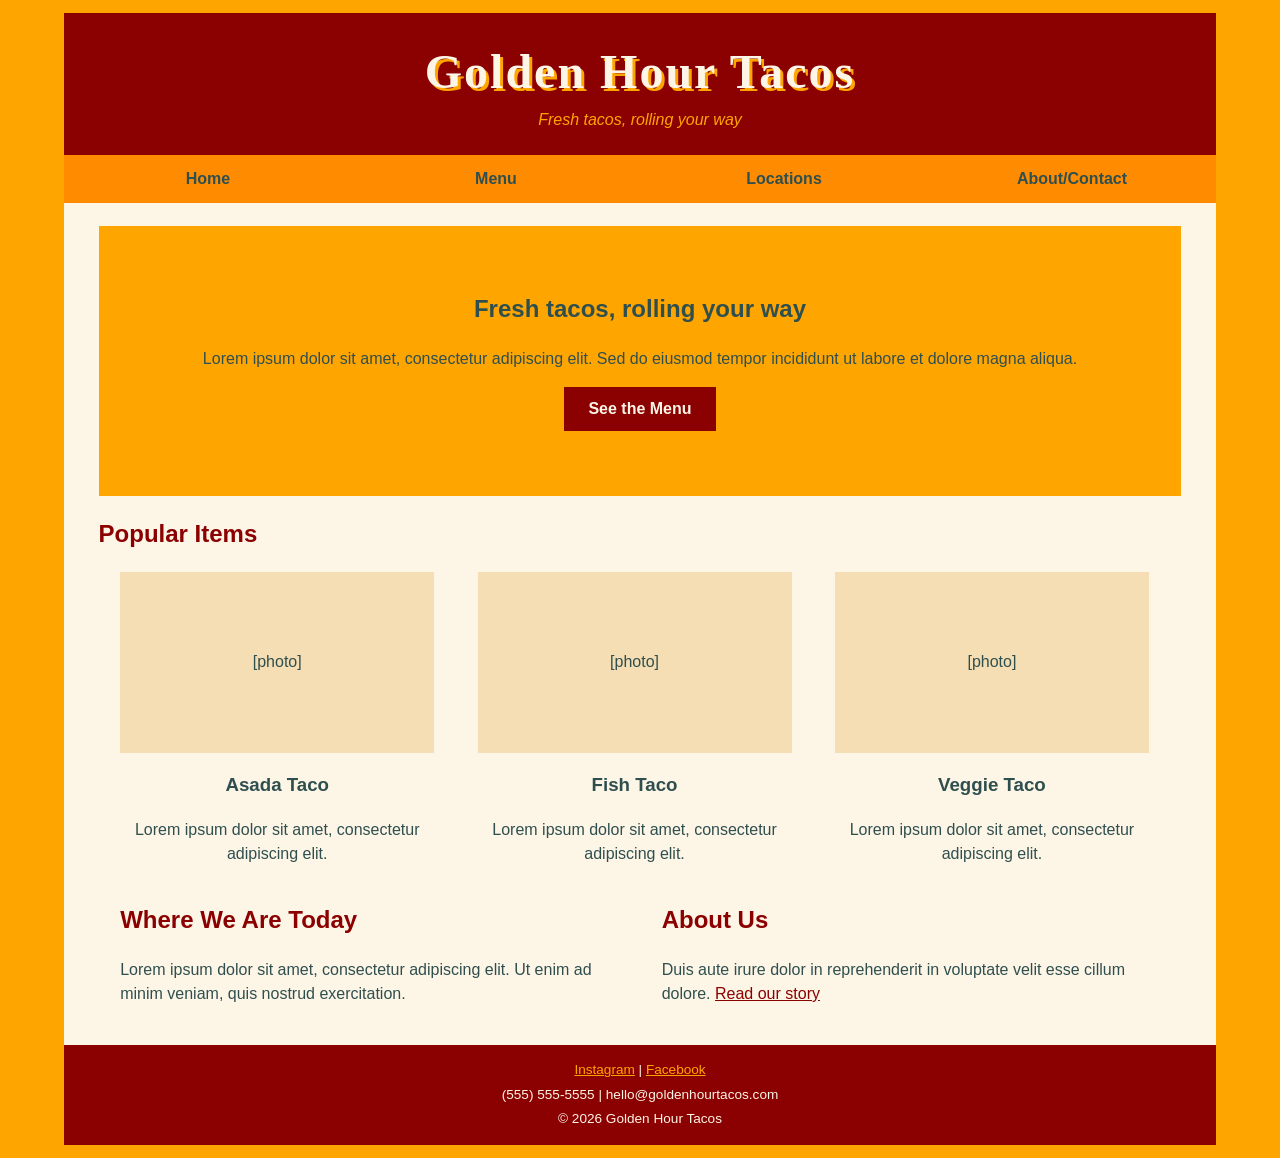
==== index.html @ 8b1f3985 "Add files via upload" ====
<!DOCTYPE html>
<html lang="en">
<head>
  <meta charset="utf-8">
  <meta name="viewport" content="width=device-width, initial-scale=1">
  <title>Golden Hour Tacos | Home</title>
  <link rel="stylesheet" href="styles.css">
</head>
<body>
  <div id="wrapper">

    <header>
      <h1>Golden Hour Tacos</h1>
      <p>Fresh tacos, rolling your way</p>
    </header>

    <nav>
      <ul>
        <li><a href="index.html">Home</a></li>
        <li><a href="#">Menu</a></li>
        <li><a href="#">Locations</a></li>
        <li><a href="#">About/Contact</a></li>
      </ul>
    </nav>

    <main>
      <div id="hero">
        <h2>Fresh tacos, rolling your way</h2>
        <p>Lorem ipsum dolor sit amet, consectetur adipiscing elit. Sed do eiusmod tempor incididunt ut labore et dolore magna aliqua.</p>
        <a class="button" href="#">See the Menu</a>
      </div>

      <h2>Popular Items</h2>
      <div class="item">
        <div class="photo">[photo]</div>
        <h3>Asada Taco</h3>
        <p>Lorem ipsum dolor sit amet, consectetur adipiscing elit.</p>
      </div>
      <div class="item">
        <div class="photo">[photo]</div>
        <h3>Fish Taco</h3>
        <p>Lorem ipsum dolor sit amet, consectetur adipiscing elit.</p>
      </div>
      <div class="item">
        <div class="photo">[photo]</div>
        <h3>Veggie Taco</h3>
        <p>Lorem ipsum dolor sit amet, consectetur adipiscing elit.</p>
      </div>
      <div class="clear"></div>

      <div class="half">
        <h2>Where We Are Today</h2>
        <p>Lorem ipsum dolor sit amet, consectetur adipiscing elit. Ut enim ad minim veniam, quis nostrud exercitation.</p>
      </div>
      <div class="half">
        <h2>About Us</h2>
        <p>Duis aute irure dolor in reprehenderit in voluptate velit esse cillum dolore. <a href="#">Read our story</a></p>
      </div>
      <div class="clear"></div>
    </main>

    <footer>
      <p><a href="#">Instagram</a> | <a href="#">Facebook</a></p>
      <p>(555) 555-5555 | hello@goldenhourtacos.com</p>
      <p>&copy; 2026 Golden Hour Tacos</p>
    </footer>

  </div>
</body>
</html>
---- styles.css ----
/* Color scheme (W3Schools color names):
   Orange - accents, DarkRed - header/footer, OldLace - page/content,
   DarkSlateGray - text (charcoal) */

body {
  margin: 0;
  padding: 1% 0;
  background-color: Orange;
  color: DarkSlateGray;
  font-family: Verdana, Arial, sans-serif;
  line-height: 1.5;
}

/* Fluid wrapper: width is a percentage so it grows and shrinks with the browser */
#wrapper {
  width: 90%;
  margin: 0 auto;
  background-color: OldLace;
}

header {
  background-color: DarkRed;
  color: OldLace;
  text-align: center;
  padding: 2% 0;
}

header h1 {
  margin: 0;
  font-family: Georgia, serif;
  font-size: 3em;
  letter-spacing: 2px;
  text-shadow: 3px 3px 0 Orange;
}

header p {
  margin: 0;
  font-style: italic;
  color: Orange;
}

/* Nav: horizontal bar, four links each 25% wide */
nav {
  background-color: DarkOrange;
}

nav ul {
  list-style: none;
  margin: 0;
  padding: 0;
  overflow: hidden;
}

nav li {
  float: left;
  width: 25%;
}

nav a {
  display: block;
  padding: 12px 0;
  text-align: center;
  color: DarkSlateGray;
  font-weight: bold;
  text-decoration: none;
}

nav a:hover {
  background-color: DarkRed;
  color: OldLace;
}

main {
  padding: 2% 3%;
}

main h2 {
  color: DarkRed;
}

main a {
  color: DarkRed;
}

#hero {
  background-color: Orange;
  text-align: center;
  padding: 6% 5%;
}

#hero h2 {
  color: DarkSlateGray;
  margin-top: 0;
}

.button {
  display: inline-block;
  background-color: DarkRed;
  color: OldLace;
  padding: 10px 24px;
  text-decoration: none;
  font-weight: bold;
}

#hero .button {
  color: OldLace;
}

.button:hover {
  background-color: DarkSlateGray;
}

/* Three fluid columns for the popular items */
.item {
  float: left;
  width: 29%;
  margin: 0 2%;
  text-align: center;
}

.photo {
  background-color: Wheat;
  padding: 25% 0;
}

/* Two fluid columns */
.half {
  float: left;
  width: 46%;
  margin: 0 2%;
}

.clear {
  clear: both;
}

footer {
  background-color: DarkRed;
  color: OldLace;
  text-align: center;
  padding: 1% 0;
  font-size: 0.85em;
}

footer p {
  margin: 4px 0;
}

footer a {
  color: Orange;
}
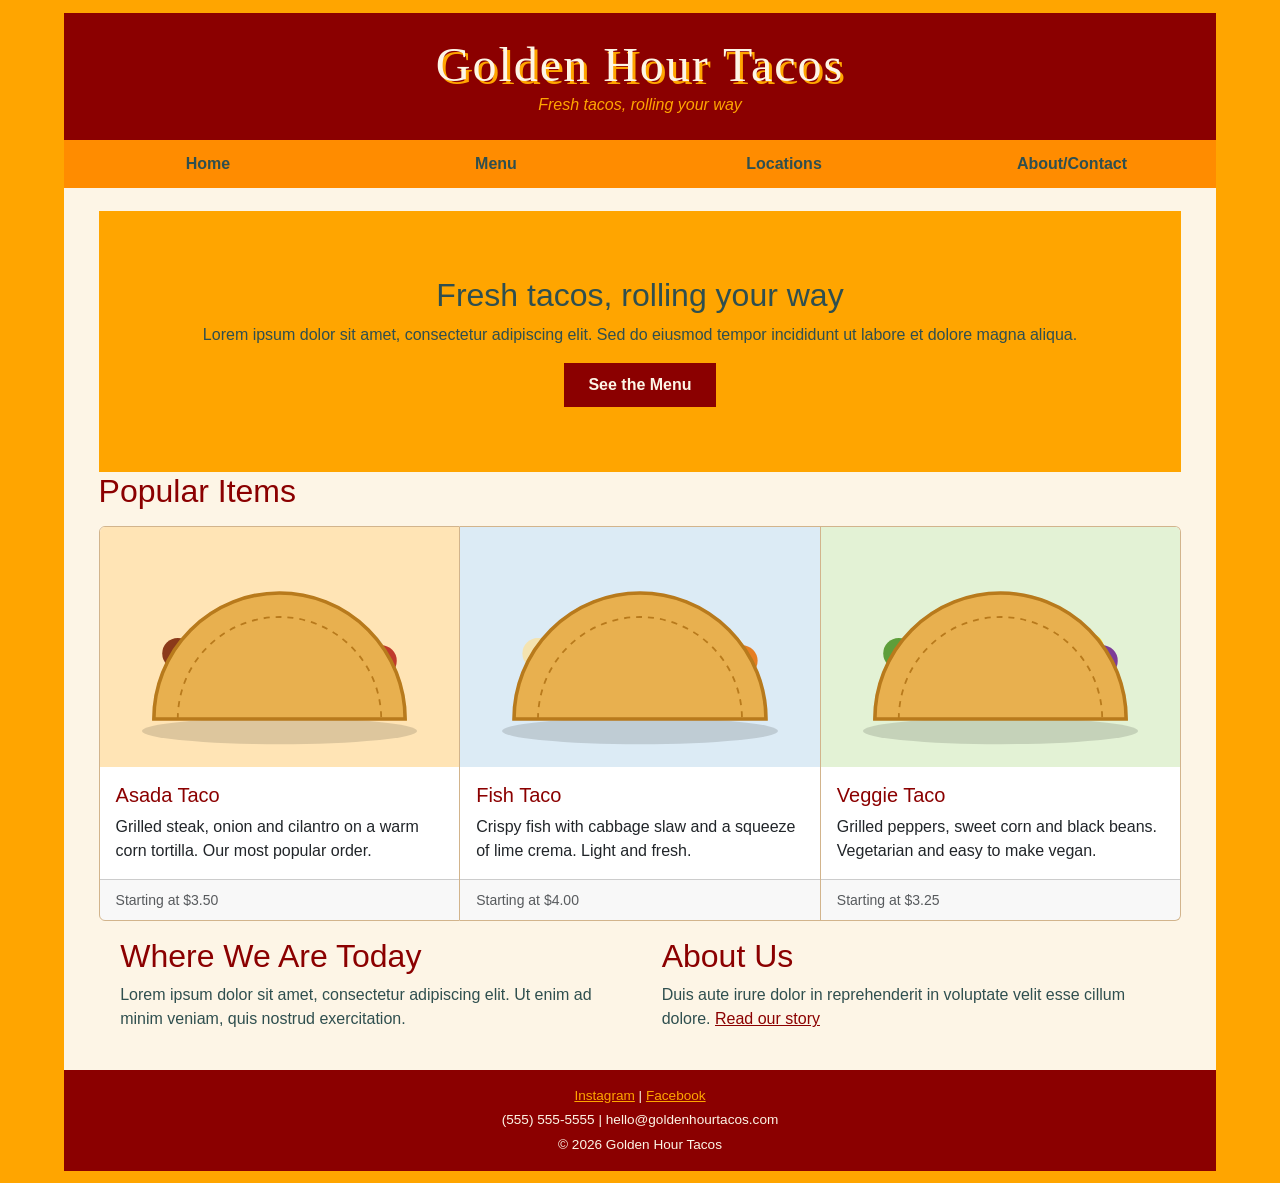
==== commit a5298a90: "Add files via upload" ====
--- a/index.html
+++ b/index.html
@@ -4,6 +4,7 @@
   <meta charset="utf-8">
   <meta name="viewport" content="width=device-width, initial-scale=1">
   <title>Golden Hour Tacos | Home</title>
+  <link rel="stylesheet" href="https://cdn.jsdelivr.net/npm/bootstrap@5.3.3/dist/css/bootstrap.min.css">
   <link rel="stylesheet" href="styles.css">
 </head>
 <body>
@@ -17,9 +18,9 @@
     <nav>
       <ul>
         <li><a href="index.html">Home</a></li>
-        <li><a href="#">Menu</a></li>
-        <li><a href="#">Locations</a></li>
-        <li><a href="#">About/Contact</a></li>
+        <li><a href="menu.html">Menu</a></li>
+        <li><a href="locations.html">Locations</a></li>
+        <li><a href="contact.html">About/Contact</a></li>
       </ul>
     </nav>
 
@@ -31,20 +32,37 @@
       </div>
 
       <h2>Popular Items</h2>
-      <div class="item">
-        <div class="photo">[photo]</div>
-        <h3>Asada Taco</h3>
-        <p>Lorem ipsum dolor sit amet, consectetur adipiscing elit.</p>
-      </div>
-      <div class="item">
-        <div class="photo">[photo]</div>
-        <h3>Fish Taco</h3>
-        <p>Lorem ipsum dolor sit amet, consectetur adipiscing elit.</p>
-      </div>
-      <div class="item">
-        <div class="photo">[photo]</div>
-        <h3>Veggie Taco</h3>
-        <p>Lorem ipsum dolor sit amet, consectetur adipiscing elit.</p>
+      <div class="card-group">
+        <div class="card">
+          <img src="images/asada-taco.svg" class="card-img-top" alt="Illustration of an asada taco">
+          <div class="card-body">
+            <h5 class="card-title">Asada Taco</h5>
+            <p class="card-text">Grilled steak, onion and cilantro on a warm corn tortilla. Our most popular order.</p>
+          </div>
+          <div class="card-footer">
+            <small class="text-muted">Starting at $3.50</small>
+          </div>
+        </div>
+        <div class="card">
+          <img src="images/fish-taco.svg" class="card-img-top" alt="Illustration of a fish taco">
+          <div class="card-body">
+            <h5 class="card-title">Fish Taco</h5>
+            <p class="card-text">Crispy fish with cabbage slaw and a squeeze of lime crema. Light and fresh.</p>
+          </div>
+          <div class="card-footer">
+            <small class="text-muted">Starting at $4.00</small>
+          </div>
+        </div>
+        <div class="card">
+          <img src="images/veggie-taco.svg" class="card-img-top" alt="Illustration of a veggie taco">
+          <div class="card-body">
+            <h5 class="card-title">Veggie Taco</h5>
+            <p class="card-text">Grilled peppers, sweet corn and black beans. Vegetarian and easy to make vegan.</p>
+          </div>
+          <div class="card-footer">
+            <small class="text-muted">Starting at $3.25</small>
+          </div>
+        </div>
       </div>
       <div class="clear"></div>
 
@@ -66,5 +84,6 @@
     </footer>
 
   </div>
+  <script src="https://cdn.jsdelivr.net/npm/bootstrap@5.3.3/dist/js/bootstrap.bundle.min.js"></script>
 </body>
 </html>
--- a/styles.css
+++ b/styles.css
@@ -149,3 +149,120 @@
 footer a {
   color: Orange;
 }
+
+/* ---------- Image gallery (menu page) ---------- */
+.gallery {
+  float: left;
+  width: 29%;
+  margin: 0 2% 20px 2%;
+  border: 1px solid Tan;
+  background-color: Ivory;
+}
+
+.gallery:hover {
+  border-color: DarkRed;
+}
+
+.gallery img {
+  width: 100%;
+  height: auto;
+  display: block;
+}
+
+.gallery .desc {
+  padding: 10px;
+  text-align: center;
+  font-size: 0.85em;
+}
+
+/* ---------- Contact form ---------- */
+fieldset {
+  border: 2px solid DarkRed;
+  padding: 3%;
+}
+
+legend {
+  color: DarkRed;
+  font-weight: bold;
+  padding: 0 8px;
+}
+
+label {
+  display: block;
+  margin-top: 12px;
+  font-weight: bold;
+}
+
+label.inline {
+  display: inline;
+  margin: 0 15px 0 4px;
+  font-weight: normal;
+}
+
+input[type="text"],
+input[type="email"],
+input[type="tel"],
+input[type="date"],
+input[type="number"],
+select,
+textarea {
+  box-sizing: border-box;
+  width: 100%;
+  padding: 8px;
+  border: 1px solid DarkSlateGray;
+  background-color: Ivory;
+  font-family: inherit;
+  font-size: 1em;
+}
+
+input:focus,
+select:focus,
+textarea:focus {
+  background-color: LemonChiffon;
+  outline: 2px solid Orange;
+}
+
+input[type="submit"],
+input[type="reset"] {
+  margin-top: 16px;
+  margin-right: 10px;
+  padding: 10px 24px;
+  background-color: DarkRed;
+  color: OldLace;
+  border: none;
+  font-weight: bold;
+  cursor: pointer;
+}
+
+input[type="reset"] {
+  background-color: DarkSlateGray;
+}
+
+input[type="submit"]:hover,
+input[type="reset"]:hover {
+  background-color: Orange;
+  color: DarkSlateGray;
+}
+
+/* ---------- Bootstrap components: match the site colors ---------- */
+.accordion-button:not(.collapsed) {
+  background-color: Orange;
+  color: DarkSlateGray;
+}
+
+.accordion-button:focus {
+  border-color: DarkRed;
+  box-shadow: 0 0 0 0.2rem Orange;
+}
+
+.card-group {
+  margin: 1em 0;
+}
+
+.card {
+  border-color: Tan;
+}
+
+.card-title {
+  color: DarkRed;
+}
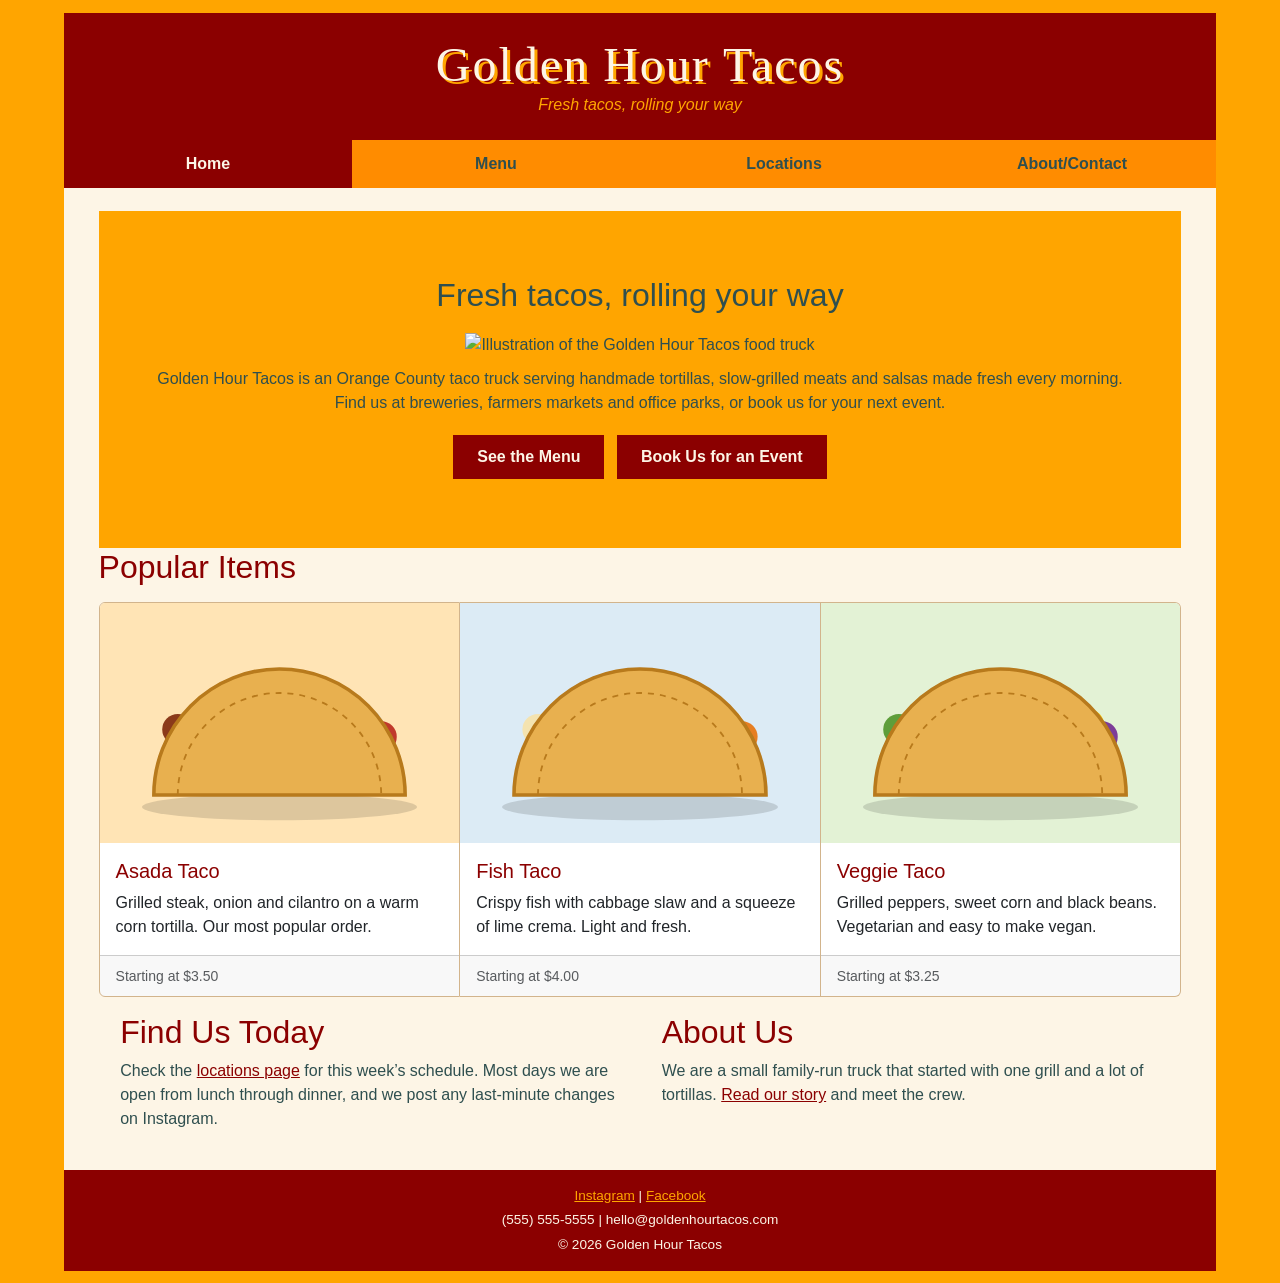
==== commit cea41769: "Add files via upload" ====
--- a/index.html
+++ b/index.html
@@ -17,7 +17,7 @@
 
     <nav>
       <ul>
-        <li><a href="index.html">Home</a></li>
+        <li><a href="index.html" class="active">Home</a></li>
         <li><a href="menu.html">Menu</a></li>
         <li><a href="locations.html">Locations</a></li>
         <li><a href="contact.html">About/Contact</a></li>
@@ -27,8 +27,10 @@
     <main>
       <div id="hero">
         <h2>Fresh tacos, rolling your way</h2>
-        <p>Lorem ipsum dolor sit amet, consectetur adipiscing elit. Sed do eiusmod tempor incididunt ut labore et dolore magna aliqua.</p>
-        <a class="button" href="#">See the Menu</a>
+        <img src="images/truck.svg" alt="Illustration of the Golden Hour Tacos food truck" width="600" height="400">
+        <p>Golden Hour Tacos is an Orange County taco truck serving handmade tortillas, slow-grilled meats and salsas made fresh every morning. Find us at breweries, farmers markets and office parks, or book us for your next event.</p>
+        <a class="button" href="menu.html">See the Menu</a>
+        <a class="button" href="contact.html">Book Us for an Event</a>
       </div>
 
       <h2>Popular Items</h2>
@@ -67,12 +69,12 @@
       <div class="clear"></div>
 
       <div class="half">
-        <h2>Where We Are Today</h2>
-        <p>Lorem ipsum dolor sit amet, consectetur adipiscing elit. Ut enim ad minim veniam, quis nostrud exercitation.</p>
+        <h2>Find Us Today</h2>
+        <p>Check the <a href="locations.html">locations page</a> for this week&rsquo;s schedule. Most days we are open from lunch through dinner, and we post any last-minute changes on Instagram.</p>
       </div>
       <div class="half">
         <h2>About Us</h2>
-        <p>Duis aute irure dolor in reprehenderit in voluptate velit esse cillum dolore. <a href="#">Read our story</a></p>
+        <p>We are a small family-run truck that started with one grill and a lot of tortillas. <a href="contact.html">Read our story</a> and meet the crew.</p>
       </div>
       <div class="clear"></div>
     </main>
@@ -83,7 +85,7 @@
       <p>&copy; 2026 Golden Hour Tacos</p>
     </footer>
 
+  <script src="https://cdn.jsdelivr.net/npm/bootstrap@5.3.3/dist/js/bootstrap.bundle.min.js"></script>
   </div>
-  <script src="https://cdn.jsdelivr.net/npm/bootstrap@5.3.3/dist/js/bootstrap.bundle.min.js"></script>
 </body>
 </html>
--- a/styles.css
+++ b/styles.css
@@ -266,3 +266,63 @@
 .card-title {
   color: DarkRed;
 }
+
+/* ---------- Final project additions ---------- */
+nav a.active {
+  background-color: DarkRed;
+  color: OldLace;
+}
+
+#hero img {
+  max-width: 100%;
+  height: auto;
+  margin: 10px 0;
+}
+
+#hero p {
+  margin-bottom: 16px;
+}
+
+#hero .button {
+  margin: 4px;
+}
+
+.table-wrap {
+  overflow-x: auto;
+  margin-bottom: 1em;
+}
+
+table {
+  width: 100%;
+  border-collapse: collapse;
+  background-color: Ivory;
+}
+
+th {
+  background-color: DarkRed;
+  color: OldLace;
+  text-align: left;
+  padding: 10px;
+}
+
+td {
+  padding: 10px;
+  border-bottom: 1px solid Tan;
+}
+
+tr:nth-child(even) td {
+  background-color: OldLace;
+}
+
+.team img {
+  float: left;
+  width: 35%;
+  height: auto;
+  margin: 0 3% 10px 0;
+  border: 1px solid Tan;
+}
+
+main ul {
+  padding-left: 1.5em;
+  margin-bottom: 1em;
+}
